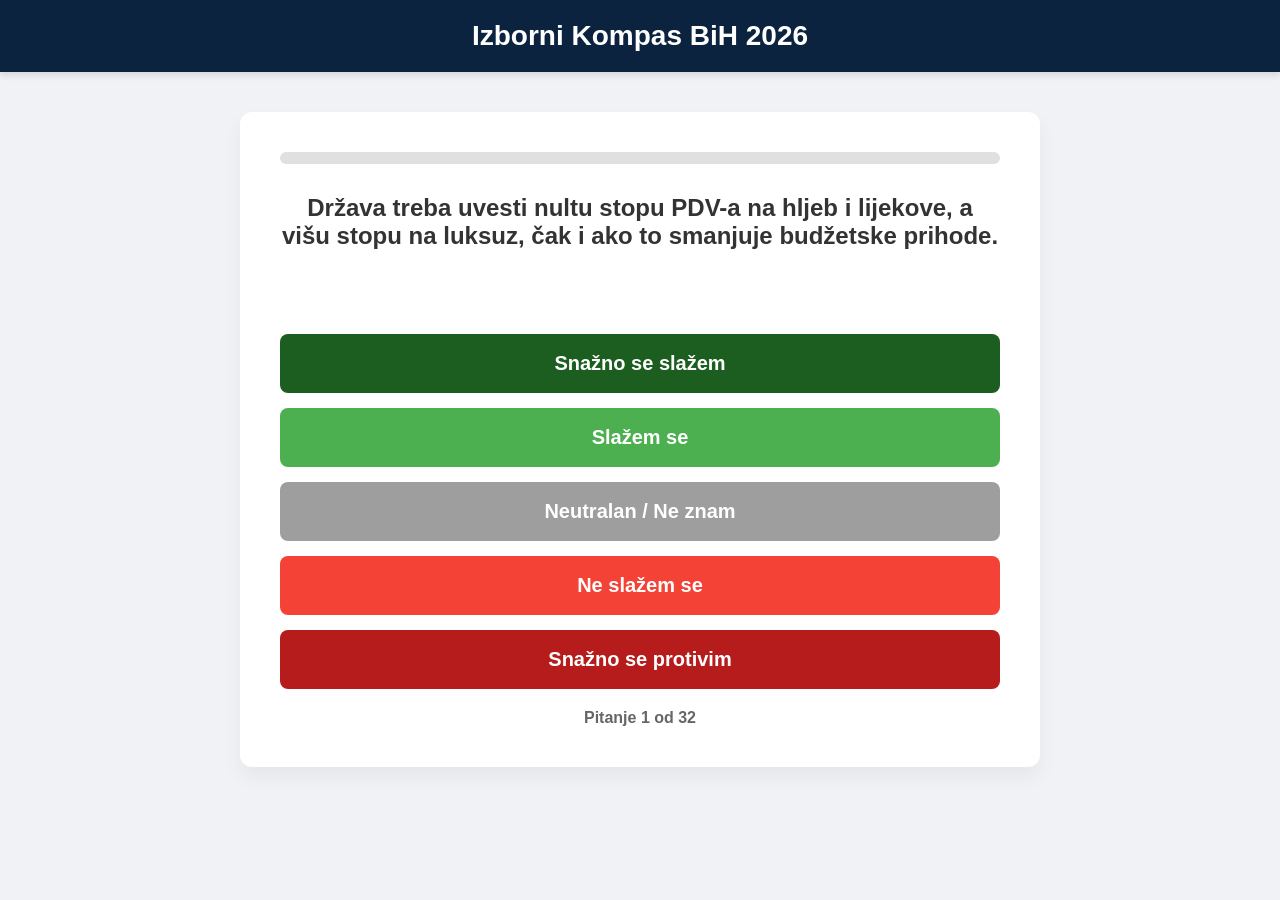
==== kviz.html @ 30834600 "prva verzija, funkcionalna kviz radi ali ima nekih falinki treba dodati jos features" ====
<!DOCTYPE html>
<html lang="bs">
<head>
    <meta charset="UTF-8">
    <meta name="viewport" content="width=device-width, initial-scale=1.0">
    <title>GlasoMetar BiH</title>
    <link rel="stylesheet" href="css/style.css">
</head>
<body>
    <div class="header">Izborni Kompas BiH 2026</div>
    <div class="container">
        <div class="progress-container">
            <div class="progress-bar" id="progress-bar"></div>
        </div>
        <div class="question-text" id="question-text">Učitavanje...</div>
        <div class="btn-group">
            <button class="btn btn-1" onclick="answer(1.0)">Snažno se slažem</button>
            <button class="btn btn-2" onclick="answer(0.5)">Slažem se</button>
            <button class="btn btn-3" onclick="answer(0.0)">Neutralan / Ne znam</button>
            <button class="btn btn-4" onclick="answer(-0.5)">Ne slažem se</button>
            <button class="btn btn-5" onclick="answer(-1.0)">Snažno se protivim</button>
        </div>
        <div class="progress-text" id="progress-text">Pitanje 1</div>
    </div>
    <script src="js/kviz.js"></script>
</body>
</html>
---- css/style.css ----
* { box-sizing: border-box; }
body {
    font-family: 'Segoe UI', Tahoma, Geneva, Verdana, sans-serif;
    background-color: #f0f2f5;
    margin: 0; padding: 0;
    display: flex; flex-direction: column; align-items: center;
    color: #333;
}
.center-layout { justify-content: center; min-height: 100vh; }
.header {
    width: 100%; background: #0C2340; color: white;
    padding: 20px 0; text-align: center;
    font-size: 28px; font-weight: bold;
    box-shadow: 0 4px 6px rgba(0,0,0,0.1);
}
.container {
    width: 90%; max-width: 800px; background: white;
    border-radius: 12px; padding: 40px; margin-top: 40px; margin-bottom: 40px;
    box-shadow: 0 10px 20px rgba(0,0,0,0.05);
}
.text-center { text-align: center; }
.text-left { text-align: left; }
h1 { margin-top: 0; color: #0C2340; }
.subtitle { font-size: 18px; color: #555; }

/* Početna stranica */
.disclaimer-box {
    background: #fff3cd; border-left: 6px solid #ffc107;
    padding: 20px; margin: 30px 0; border-radius: 4px;
}
.disclaimer-box h3 { color: #856404; margin-top: 0; }
.btn-start {
    background: #0C2340; color: white; padding: 15px 40px;
    font-size: 22px; border: none; border-radius: 8px;
    cursor: pointer; font-weight: bold; transition: 0.3s;
}
.btn-start:hover { background: #1a4375; transform: scale(1.05); }

/* Kviz stranica */
.progress-container {
    width: 100%; background: #e0e0e0;
    border-radius: 10px; height: 12px; margin-bottom: 30px;
}
.progress-bar {
    height: 100%; background: #0C2340;
    border-radius: 10px; width: 0%; transition: width 0.4s ease;
}
.question-text {
    font-size: 24px; font-weight: 600; text-align: center;
    margin-bottom: 40px; min-height: 100px;
}
.btn-group { display: flex; flex-direction: column; gap: 15px; }
.btn {
    padding: 18px; font-size: 20px; font-weight: bold; color: white;
    border: none; border-radius: 8px; cursor: pointer; transition: 0.2s;
}
.btn:active { transform: scale(0.98); }
.btn:hover { filter: brightness(1.1); }
.btn-1 { background-color: #1b5e20; } 
.btn-2 { background-color: #4caf50; } 
.btn-3 { background-color: #9e9e9e; } 
.btn-4 { background-color: #f44336; } 
.btn-5 { background-color: #b71c1c; } 
.progress-text { text-align: center; margin-top: 20px; color: #666; font-weight: bold; }

/* Rezultati stranica */
.chart-container { width: 100%; max-width: 600px; margin: 0 auto 40px auto; }
.party-card { background: #f9f9f9; padding: 20px; margin-bottom: 20px; border-radius: 8px; box-shadow: 0 2px 5px rgba(0,0,0,0.05); }
.party-card h2 { margin-top: 0; margin-bottom: 5px; }
details { margin-top: 15px; background: #fff; border: 1px solid #ddd; padding: 10px; border-radius: 5px; cursor: pointer; }
summary { font-weight: bold; outline: none; }
.details-content { margin-top: 10px; padding-top: 10px; border-top: 1px dashed #ccc; font-size: 14px; }
.disclaimer { font-size: 12px; color: #d32f2f; font-style: italic; }
.rc-item { margin-bottom: 8px; padding-bottom: 8px; border-bottom: 1px solid #eee; }
.vote-ZA { color: #1b5e20; font-weight: bold; }
.vote-PROTIV { color: #b71c1c; font-weight: bold; }
.vote-SUZDRŽAN, .vote-SUZDRZAN { color: #9e9e9e; font-weight: bold; }

/* Dugme za share */
.btn-share {
    background: #E1306C; color: white; padding: 15px 30px; margin-top: 20px;
    font-size: 18px; border: none; border-radius: 8px; cursor: pointer;
    font-weight: bold; width: 100%; display: block; text-align: center;
}
.btn-share:hover { background: #C13584; }
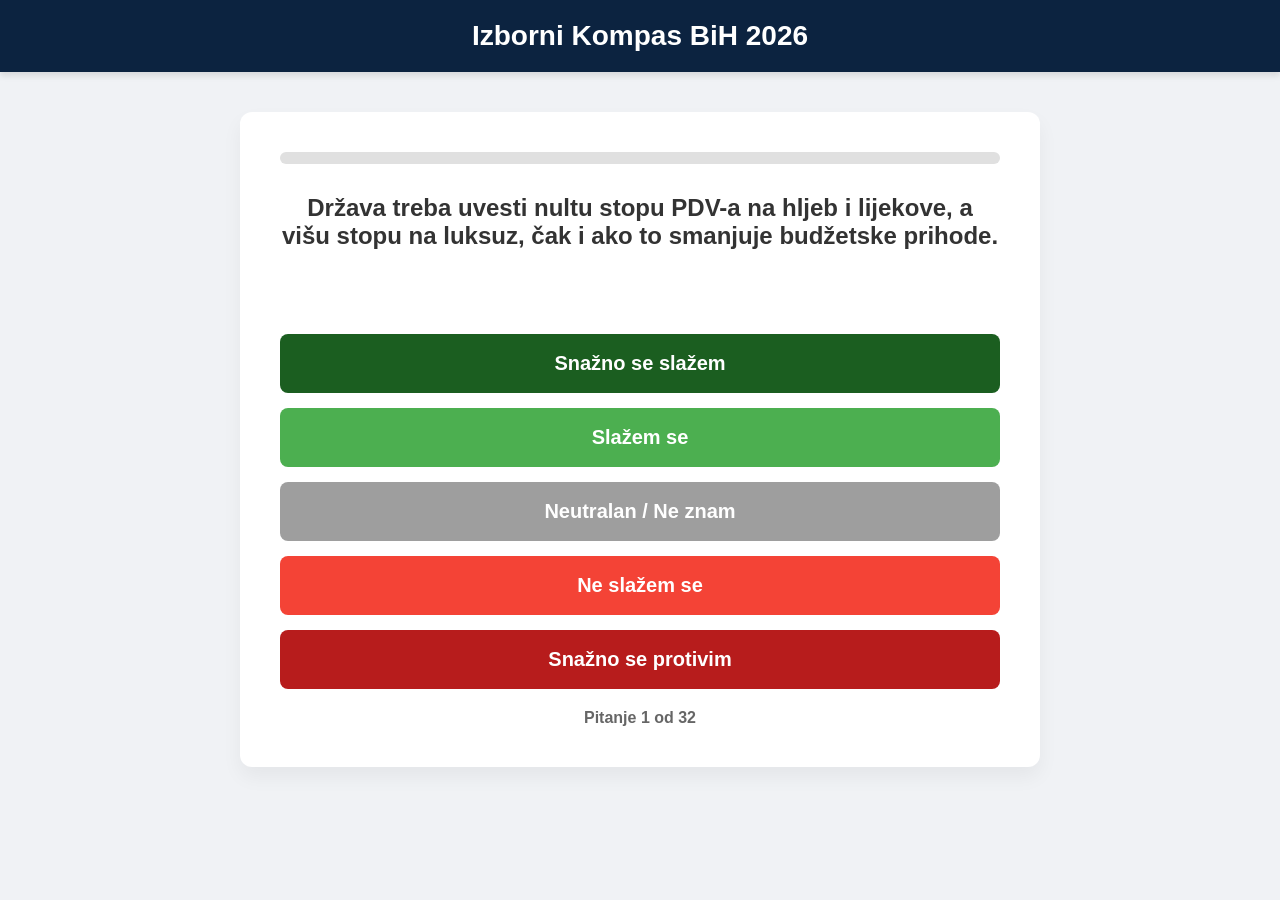
==== commit 97fc3b2d: "improvements and info add" ====
--- a/kviz.html
+++ b/kviz.html
@@ -3,7 +3,7 @@
 <head>
     <meta charset="UTF-8">
     <meta name="viewport" content="width=device-width, initial-scale=1.0">
-    <title>GlasoMetar BiH</title>
+    <title>NoviGlasoMetar BiH</title>
     <link rel="stylesheet" href="css/style.css">
 </head>
 <body>
--- a/css/style.css
+++ b/css/style.css
@@ -1,59 +1,37 @@
 * { box-sizing: border-box; }
 body {
     font-family: 'Segoe UI', Tahoma, Geneva, Verdana, sans-serif;
-    background-color: #f0f2f5;
-    margin: 0; padding: 0;
-    display: flex; flex-direction: column; align-items: center;
-    color: #333;
+    background-color: #f0f2f5; margin: 0; padding: 0;
+    display: flex; flex-direction: column; align-items: center; color: #333;
 }
 .center-layout { justify-content: center; min-height: 100vh; }
+
 .header {
     width: 100%; background: #0C2340; color: white;
     padding: 20px 0; text-align: center;
-    font-size: 28px; font-weight: bold;
-    box-shadow: 0 4px 6px rgba(0,0,0,0.1);
+    font-size: 28px; font-weight: bold; box-shadow: 0 4px 6px rgba(0,0,0,0.1);
 }
 .container {
     width: 90%; max-width: 800px; background: white;
     border-radius: 12px; padding: 40px; margin-top: 40px; margin-bottom: 40px;
     box-shadow: 0 10px 20px rgba(0,0,0,0.05);
 }
+
+/* KVIZ I INDEX (Vraćen originalni dizajn!) */
 .text-center { text-align: center; }
 .text-left { text-align: left; }
 h1 { margin-top: 0; color: #0C2340; }
 .subtitle { font-size: 18px; color: #555; }
-
-/* Početna stranica */
-.disclaimer-box {
-    background: #fff3cd; border-left: 6px solid #ffc107;
-    padding: 20px; margin: 30px 0; border-radius: 4px;
-}
+.disclaimer-box { background: #fff3cd; border-left: 6px solid #ffc107; padding: 20px; margin: 30px 0; border-radius: 4px; }
 .disclaimer-box h3 { color: #856404; margin-top: 0; }
-.btn-start {
-    background: #0C2340; color: white; padding: 15px 40px;
-    font-size: 22px; border: none; border-radius: 8px;
-    cursor: pointer; font-weight: bold; transition: 0.3s;
-}
+.btn-start { background: #0C2340; color: white; padding: 15px 40px; font-size: 22px; border: none; border-radius: 8px; cursor: pointer; font-weight: bold; transition: 0.3s; }
 .btn-start:hover { background: #1a4375; transform: scale(1.05); }
 
-/* Kviz stranica */
-.progress-container {
-    width: 100%; background: #e0e0e0;
-    border-radius: 10px; height: 12px; margin-bottom: 30px;
-}
-.progress-bar {
-    height: 100%; background: #0C2340;
-    border-radius: 10px; width: 0%; transition: width 0.4s ease;
-}
-.question-text {
-    font-size: 24px; font-weight: 600; text-align: center;
-    margin-bottom: 40px; min-height: 100px;
-}
+.progress-container { width: 100%; background: #e0e0e0; border-radius: 10px; height: 12px; margin-bottom: 30px; }
+.progress-bar { height: 100%; background: #0C2340; border-radius: 10px; width: 0%; transition: width 0.4s ease; }
+.question-text { font-size: 24px; font-weight: 600; text-align: center; margin-bottom: 40px; min-height: 100px; }
 .btn-group { display: flex; flex-direction: column; gap: 15px; }
-.btn {
-    padding: 18px; font-size: 20px; font-weight: bold; color: white;
-    border: none; border-radius: 8px; cursor: pointer; transition: 0.2s;
-}
+.btn { padding: 18px; font-size: 20px; font-weight: bold; color: white; border: none; border-radius: 8px; cursor: pointer; transition: 0.2s; }
 .btn:active { transform: scale(0.98); }
 .btn:hover { filter: brightness(1.1); }
 .btn-1 { background-color: #1b5e20; } 
@@ -63,18 +41,46 @@
 .btn-5 { background-color: #b71c1c; } 
 .progress-text { text-align: center; margin-top: 20px; color: #666; font-weight: bold; }
 
-/* Rezultati stranica */
+/* REZULTATI - 8VALUES */
+.section-title { font-size: 24px; border-bottom: 2px solid #0C2340; padding-bottom: 10px; margin-top: 40px; margin-bottom: 20px; }
+.axis { margin-bottom: 30px; }
+.axis-title { text-align: center; font-size: 20px; font-weight: bold; margin-bottom: 10px; color: #0C2340; }
+.bar-container { display: flex; align-items: center; width: 100%; height: 40px; border-radius: 20px; overflow: hidden; background: #ddd; box-shadow: inset 0 2px 5px rgba(0,0,0,0.2); }
+.bar-left { height: 100%; display: flex; align-items: center; padding-left: 15px; color: white; font-weight: bold; font-size: 18px; text-shadow: 1px 1px 2px black; transition: width 1s ease;}
+.bar-right { height: 100%; display: flex; align-items: center; justify-content: flex-end; padding-right: 15px; color: white; font-weight: bold; font-size: 18px; text-shadow: 1px 1px 2px black; transition: width 1s ease; }
+.econ-left { background-color: #f44336; } .econ-right { background-color: #00897b; }
+.state-left { background-color: #03a9f4; } .state-right { background-color: #ff9800; }
+.soc-left { background-color: #9c27b0; } .soc-right { background-color: #795548; }
+.for-left { background-color: #3f51b5; } .for-right { background-color: #607d8b; }
+.axis-labels { display: flex; justify-content: space-between; margin-top: 5px; font-weight: bold; color: #555; }
+
+/* REZULTATI - KOMPAS & KARTICE */
 .chart-container { width: 100%; max-width: 600px; margin: 0 auto 40px auto; }
 .party-card { background: #f9f9f9; padding: 20px; margin-bottom: 20px; border-radius: 8px; box-shadow: 0 2px 5px rgba(0,0,0,0.05); }
 .party-card h2 { margin-top: 0; margin-bottom: 5px; }
+
 details { margin-top: 15px; background: #fff; border: 1px solid #ddd; padding: 10px; border-radius: 5px; cursor: pointer; }
 summary { font-weight: bold; outline: none; }
 .details-content { margin-top: 10px; padding-top: 10px; border-top: 1px dashed #ccc; font-size: 14px; }
-.disclaimer { font-size: 12px; color: #d32f2f; font-style: italic; }
 .rc-item { margin-bottom: 8px; padding-bottom: 8px; border-bottom: 1px solid #eee; }
-.vote-ZA { color: #1b5e20; font-weight: bold; }
-.vote-PROTIV { color: #b71c1c; font-weight: bold; }
-.vote-SUZDRŽAN, .vote-SUZDRZAN { color: #9e9e9e; font-weight: bold; }
+.vote-ZA { color: green; font-weight: bold; }
+.vote-PROTIV { color: red; font-weight: bold; }
+.vote-SUZDRZAN, .vote-SUZDRŽAN { color: gray; font-weight: bold; }
+
+/* REZULTATI - SPIRITUALNI LJUDI (NOVI, PRELIJEP DIZAJN KARTICA) */
+.politician-list { display: flex; flex-direction: column; gap: 15px; }
+.pol-card {
+    display: flex; align-items: center; justify-content: space-between;
+    background: #fff; padding: 15px 20px; border-radius: 12px;
+    box-shadow: 0 4px 10px rgba(0,0,0,0.08); border: 1px solid #eee;
+}
+.pol-info h3 { margin: 0 0 5px 0; font-size: 18px; color: #0C2340; }
+.pol-info p { margin: 0; font-size: 14px; color: #666; font-weight: 500; }
+.pol-btn {
+    background: #f1f5f9; color: #0C2340; text-decoration: none;
+    padding: 12px 18px; border-radius: 8px; font-weight: bold; font-size: 14px; transition: 0.2s;
+}
+.pol-btn:hover { background: #e2e8f0; transform: translateY(-2px); }
 
 /* Dugme za share */
 .btn-share {
@@ -83,3 +89,131 @@
     font-weight: bold; width: 100%; display: block; text-align: center;
 }
 .btn-share:hover { background: #C13584; }
+
+/* DISCLAIMER FOOTER */
+.disclaimer-footer {
+    margin-top: 60px;
+    margin-bottom: 20px;
+    padding: 25px;
+    background: #f8fafc;
+    border: 1px solid #cbd5e1;
+    border-radius: 12px;
+    color: #475569;
+    font-size: 14px;
+    line-height: 1.6;
+    border-left: 5px solid #0C2340;
+}
+.disclaimer-footer h3 {
+    color: #0C2340;
+    margin-top: 0;
+    font-size: 20px;
+    border-bottom: 1px dashed #cbd5e1;
+    padding-bottom: 10px;
+}
+.disclaimer-footer p {
+    margin-bottom: 15px;
+}
+.disclaimer-footer a {
+    color: #1a4375;
+    font-weight: 700;
+    text-decoration: none;
+    transition: color 0.2s;
+}
+.disclaimer-footer a:hover {
+    color: #e6683c;
+    text-decoration: underline;
+}
+/* DISCLAIMER FOOTER */
+.disclaimer-footer {
+    margin-top: 50px;
+    margin-bottom: 20px;
+    padding: 25px;
+    background: #f8fafc;
+    border: 1px solid #e2e8f0;
+    border-radius: 12px;
+    color: #475569;
+    font-size: 14px;
+    line-height: 1.6;
+    border-left: 5px solid #0C2340;
+}
+.disclaimer-footer h3 {
+    color: #0C2340;
+    margin-top: 0;
+    font-size: 18px;
+    border-bottom: 1px dashed #cbd5e1;
+    padding-bottom: 10px;
+    margin-bottom: 15px;
+}
+.disclaimer-footer p { margin-bottom: 12px; }
+.disclaimer-footer a { color: #1a4375; font-weight: 700; text-decoration: none; }
+.disclaimer-footer a:hover { text-decoration: underline; color: #dc2626; }
+
+.index-footer {
+    margin-top: 40px;
+    margin-bottom: 20px;
+    text-align: center;
+    font-size: 14px;
+    color: #64748b;
+    font-weight: 500;
+}
+.index-footer a {
+    color: #1a4375;
+    font-weight: 700;
+    text-decoration: none;
+    transition: color 0.2s;
+}
+.index-footer a:hover {
+    color: #dc2626;
+    text-decoration: underline;
+}
+
+/* =========================================
+   OPTIMIZACIJA ZA MOBILNE UREĐAJE (100% ŠIRINA I TAČNA SLIKA)
+   ========================================= */
+@media (max-width: 600px) {
+    body {
+        padding: 0;
+    }
+    
+    /* Na mobitelu, glavni kontejner ide od ruba do ruba ekrana */
+    .container {
+        width: 100% !important;
+        max-width: 100% !important;
+        margin: 0 !important;
+        border-radius: 0 !important;
+        padding: 15px 10px !important;
+        box-shadow: none !important;
+    }
+
+    /* Kontejner grafikona sada prirodno zauzima sav prostor */
+    .chart-container {
+        position: relative !important;
+        width: calc(100% + 20px) !important;
+        max-width: none !important;
+        margin: 0 -10px 30px -10px !important;
+        padding: 0 !important;
+        border: none !important;
+        background: transparent !important;
+    }
+
+    /* Prisiljavamo Canvas da sluša širinu bez zbunjivanja */
+    canvas#compassChart {
+        width: 100% !important;
+        height: auto !important;
+    }
+    
+    /* Sitna uljepšavanja fontova za mobitel */
+    .section-title { font-size: 22px; margin-top: 30px; }
+    .axis-title { font-size: 16px; margin-bottom: 8px; }
+    .bar-container { height: 35px; }
+    .bar-left, .bar-right { font-size: 14px; padding: 0 10px; }
+    .axis-labels { font-size: 11px; }
+    
+    .pol-card {
+        flex-direction: column;
+        align-items: flex-start;
+        gap: 12px;
+        padding: 15px;
+    }
+    .pol-btn { width: 100%; text-align: center; }
+}
